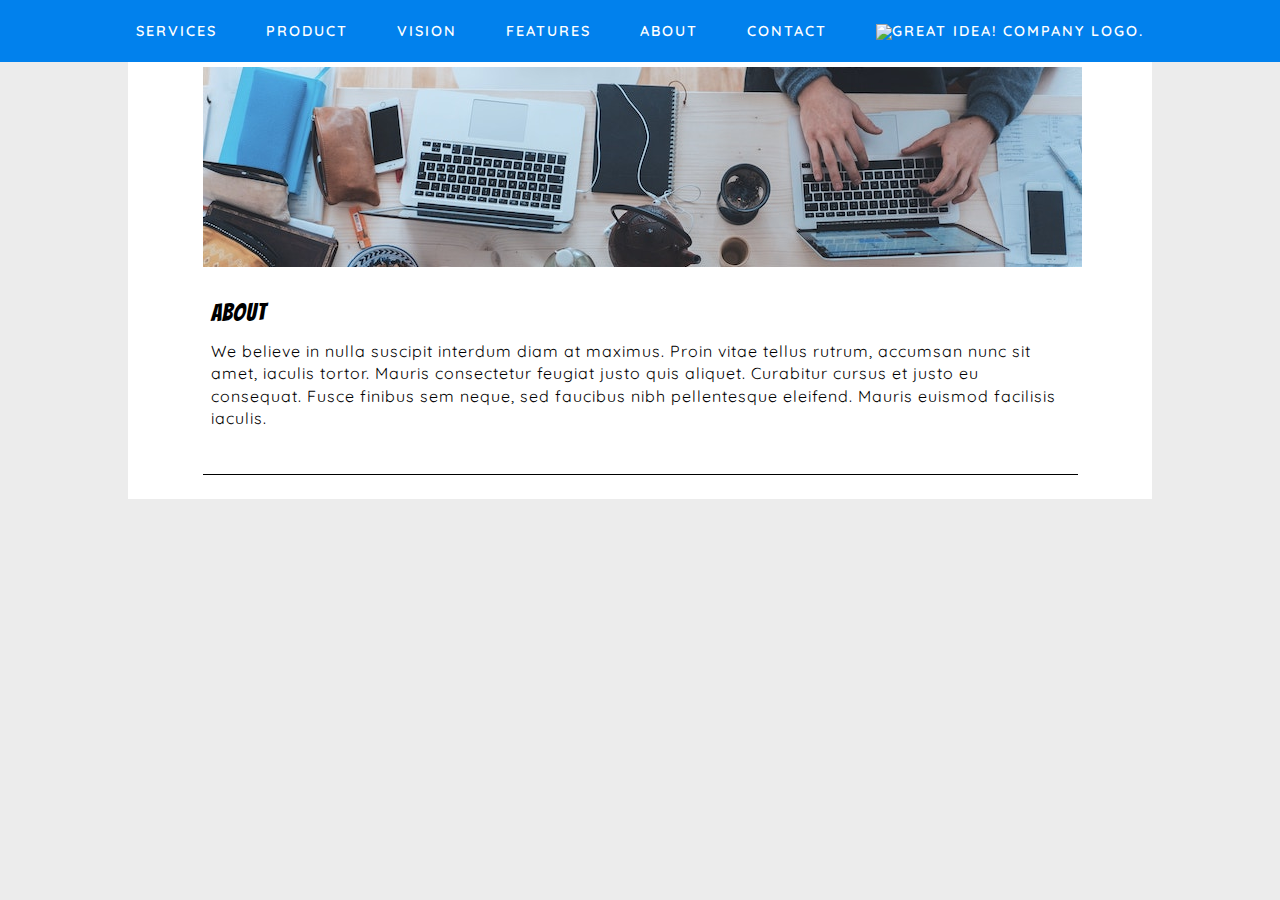
==== great-idea/about.html @ 461d0f36 "Creates about.html page and adds top nav and title banner to the new page" ====
<!doctype html>
<html lang="en">
<head>
  <meta charset="utf-8">

  <title>Great Idea!</title>

  <link href="https://fonts.googleapis.com/css?family=Bangers|Titillium+Web" rel="stylesheet">
  <link rel="stylesheet" href="css/index.css">

  <!--[if lt IE 9]>
    <script src="https://cdnjs.cloudflare.com/ajax/libs/html5shiv/3.7.3/html5shiv.js"></script>
  <![endif]-->
</head>

<body>
    <!--BEGIN HEADER SECTION-->
    <header>
      <nav>
        <a href="services.html">Services</a>
        <a href="#">Product</a>
        <a href="#">Vision</a>
        <a href="#">Features</a>
        <a href="#">About</a>
        <a href="#">Contact</a>
        <div class="no-hover"><a href="index.html"><img class="logo" src="img/logo.png" alt="Great Idea! Company logo."></a></div>
      </nav>
    </header>
    <!--END HEADER SECTION-->

    <!--BEGIN WRAPPER DIV-->
    <div class="wrapper">

        <!--BEGIN SERVICES TITLE BANNER-->
        <section class="banner-title">
            <img class="services-header-img" src="img/about-header.jpg" alt="Our banner header image">
    
            <h1>About</h1>
    
            <p>We believe in nulla suscipit interdum diam at maximus. Proin vitae tellus rutrum, accumsan nunc sit amet, iaculis tortor. Mauris consectetur feugiat justo quis aliquet. Curabitur cursus et justo eu consequat. Fusce finibus sem neque, sed faucibus nibh pellentesque eleifend. Mauris euismod facilisis iaculis.</p>
        </section>
        <!--END SERVICES TITLE BANNER-->

    </div>



</body>
</html>
---- great-idea/css/index.css ----
/* http://meyerweb.com/eric/tools/css/reset/ 
   v2.0 | 20110126
   License: none (public domain)
*/

/* Import Google font */
@import url('https://fonts.googleapis.com/css?family=Quicksand:400,600,700&display=swap');

html, body, div, span, applet, object, iframe,
h1, h2, h3, h4, h5, h6, p, blockquote, pre,
a, abbr, acronym, address, big, cite, code,
del, dfn, em, img, ins, kbd, q, s, samp,
small, strike, strong, sub, sup, tt, var,
b, u, i, center,
dl, dt, dd, ol, ul, li,
fieldset, form, label, legend,
table, caption, tbody, tfoot, thead, tr, th, td,
article, aside, canvas, details, embed, 
figure, figcaption, footer, header, hgroup, 
menu, nav, output, ruby, section, summary,
time, mark, audio, video {
	margin: 0;
	padding: 0;
	border: 0;
	font-size: 100%;
	font: inherit;
	vertical-align: baseline;
}
/* HTML5 display-role reset for older browsers */
article, aside, details, figcaption, figure, 
footer, header, hgroup, menu, nav, section {
	display: block;
}
body {
	line-height: 1;
}
ol, ul {
	list-style: none;
}
blockquote, q {
	quotes: none;
}
blockquote:before, blockquote:after,
q:before, q:after {
	content: '';
	content: none;
}
table {
	border-collapse: collapse;
	border-spacing: 0;
}

/* Set every element's box-sizing to border-box */
* {
    box-sizing: border-box;
}

html, body {
    height: 100%;
    font-family: 'Quicksand', sans-serif;
}

h1, h2, h3, h4, h5 {
    font-family: 'Bangers', cursive;
    letter-spacing: 1px;
    margin-bottom: 15px;
}

p {
	letter-spacing: 1px;
	line-height: 1.4;
}

ul {
	list-style-type: square;
	list-style-position: inside;
	line-height: 2;
}


/* Copy and paste your work from yesterday here and start to refactor into flexbox */

/****** BASE LAYOUT STYLES ******/
body {
	background: #ECECEC;
}

.wrapper {
	width: 1024px;
	margin: 0 auto;
	background: #FFF;
	padding: 24px 74.5px;
}

/****** NAVIGATION STYLES ******/
header {
	background: #0181ED;
	width: 100%;
	padding: 16px;
	position: fixed;
}

nav {
	max-width: 1024px;
	display: flex;
	align-items: center;
	justify-content: space-between;
	flex-flow: row wrap;
	margin: 0 auto;
	padding: 0 8px;
}

nav a {
	text-decoration: none;
	color: #FFF;
	font-size: .9em;
	font-weight: 600;
	letter-spacing: 2px;
	text-transform: uppercase;
	padding: 8px 0;
}

nav a:hover {
	border-bottom: 1px solid;
	animation-name: hover-colors;
	animation-duration: .5s;
}

@keyframes hover-colors {
	0% {
		color: #fff;
	}
	25% {
		color: #B9F3FF;
	}
	50% {
		color: #DA73BC;
	}
	75% {
		color: #45EC79;
	}
}

/*disables hover on logo link back to homepage index.html*/
.no-hover a:hover {
	border-bottom: 0px none;
	animation-name: none; 
	animation-duration: 0s;
}

/****** TITLE BANNER STYLES ******/ 
.banner {
	display: flex;
	justify-content: space-around;
	align-items: center;
	padding: 116px 0 72px;
	border-bottom: 1px solid #000;
}

.title {
	text-align: center;
}

.title button {
	font-family: 'Quicksand', sans-serif;
	font-size: 1.1em;
	font-weight: 700;
	color: #0181ED;
	letter-spacing: 1px;
	width: 175px;
	height: 40px;
	background: none;
	border: 2px solid #0181ED;
	margin-top: 8px;
}

.title button:hover {
	background: #0181ED;
	color: #fff;
}

.title h1 {
	font-size: 72px;
}

/****** SECTION1 STYLES ******/
.section1 {
	display: flex;
	justify-content: space-between;
	padding: 40px 8px;
}

.section1 section {
	width: 48%;
}

/****** SECTION2 STYLES ******/
.section2 {
	display: flex;
	justify-content: space-between;
	padding: 40px 8px;
	border-bottom: 1px solid #000;
}

.section2 section {
	width: 30%;
}

/****** FOOTER STYLES ******/
footer {
	padding-top: 40px;
	padding-left: 8px;
	line-height: 1.3;
}

footer a {
	text-decoration: none;
	color: #000;
}

.copyright {
	text-align: center;
	padding: 60px 0;
	font-size: small;
}

/****** TITLE BANNER STYLES ******/

.banner-title {
	padding-top: 43px;
	padding-bottom: 44px;
	border-bottom: 1px solid black;
}

.banner-title h1 {
	font-size: 1.5em;
	padding-top: 32px;
	padding-left: 8px;
	padding-right: 8px;
}

.banner-title p {
	padding: 0 8px;
}

/****** SERVICES STYLES ******/

.services-cards {
	display: flex;
	flex-wrap: wrap;
	justify-content: space-between;
	margin: 2% 0;
}

.services-cards section {
	border: 1px solid #000;
	width: 48%;
	padding: 2%;
	margin: 2% 0;
	background: #F4F3F4;
}

.services-cards p {
	font-size: .8em;
	line-height: 1.5;
}

.services-cards button {
	width: 140px;
	height: 32px;
	background-color: #fff;
	border-radius: 8px;
	border: 1px solid #000;
	margin-top: 4%;
}

.services-more-info {
	border-top: 2px solid #000;
	padding-top: 40px;
	display: flex;
	flex-wrap: wrap;
	justify-content: space-between;
	align-items: flex-start;
	line-height: 1.5;
}

.services-more-info-copy {
	width: 48%;
}

.services-more-info-copy p,
.services-more-info-copy ul {
	font-size: .9em;
}

.services-more-info ul {
	padding-top: 2.5%;
	letter-spacing: 1px;
}
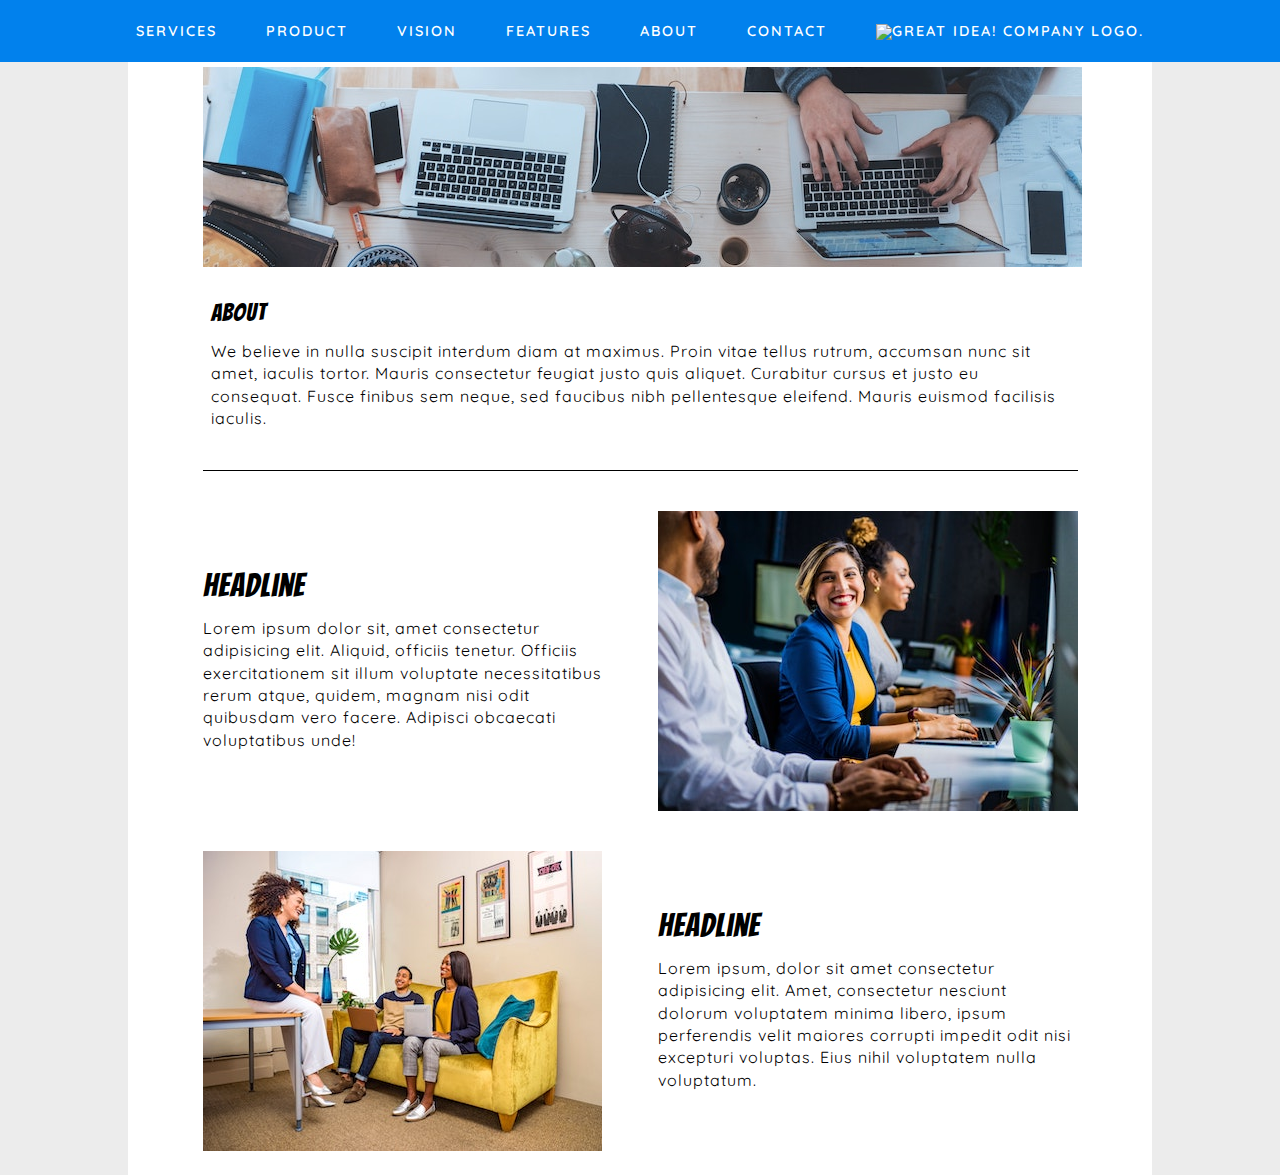
==== commit 0ce7f9b7: "Creates and adds content to main about section" ====
--- a/great-idea/about.html
+++ b/great-idea/about.html
@@ -41,7 +41,32 @@
         </section>
         <!--END SERVICES TITLE BANNER-->
 
+        <!--BEGIN ABOUT MAIN-->
+            <div class="about-main">
+                <section class="about-1">
+                    <div class="about-1-text">
+                        <h2>Headline</h2>
+                        <p>Lorem ipsum dolor sit, amet consectetur adipisicing elit. Aliquid, officiis tenetur. Officiis exercitationem sit illum voluptate necessitatibus rerum atque, quidem, magnam nisi odit quibusdam vero facere. Adipisci obcaecati voluptatibus unde!</p>
+                    </div>
+                    <img src="img/about-1.jpg" alt="Woman in blue suit jacket smiling at work">
+                </section>
+
+                <section class="about-2">
+                    <div class="about-2-text">
+                        <h2>Headline</h2>
+                        <p>Lorem ipsum, dolor sit amet consectetur adipisicing elit. Amet, consectetur nesciunt dolorum voluptatem minima libero, ipsum perferendis velit maiores corrupti impedit odit nisi excepturi voluptas. Eius nihil voluptatem nulla voluptatum.</p>
+                    </div>
+                    <img src="img/about-2.jpg" alt="Three colleagues chatting in office">
+                </section>
+            </div>
+            
+        <!--END ABOUT MAIN-->
+
+
+
+
     </div>
+
 
 
 
--- a/great-idea/css/index.css
+++ b/great-idea/css/index.css
@@ -228,7 +228,7 @@
 
 .banner-title {
 	padding-top: 43px;
-	padding-bottom: 44px;
+	padding-bottom: 40px;
 	border-bottom: 1px solid black;
 }
 
@@ -297,3 +297,27 @@
 	padding-top: 2.5%;
 	letter-spacing: 1px;
 }
+
+/****** ABOUT STYLE ******/
+
+
+.about-1,
+.about-2 {
+	display: flex;
+	padding-top: 40px;
+	justify-content: space-between;
+	align-items: center;
+}
+
+.about-2 {
+	flex-direction: row-reverse;
+}
+
+.about-1-text,
+.about-2-text {
+	width: 48%;
+}
+
+.about-main h2 {
+	font-size: 2em;
+}
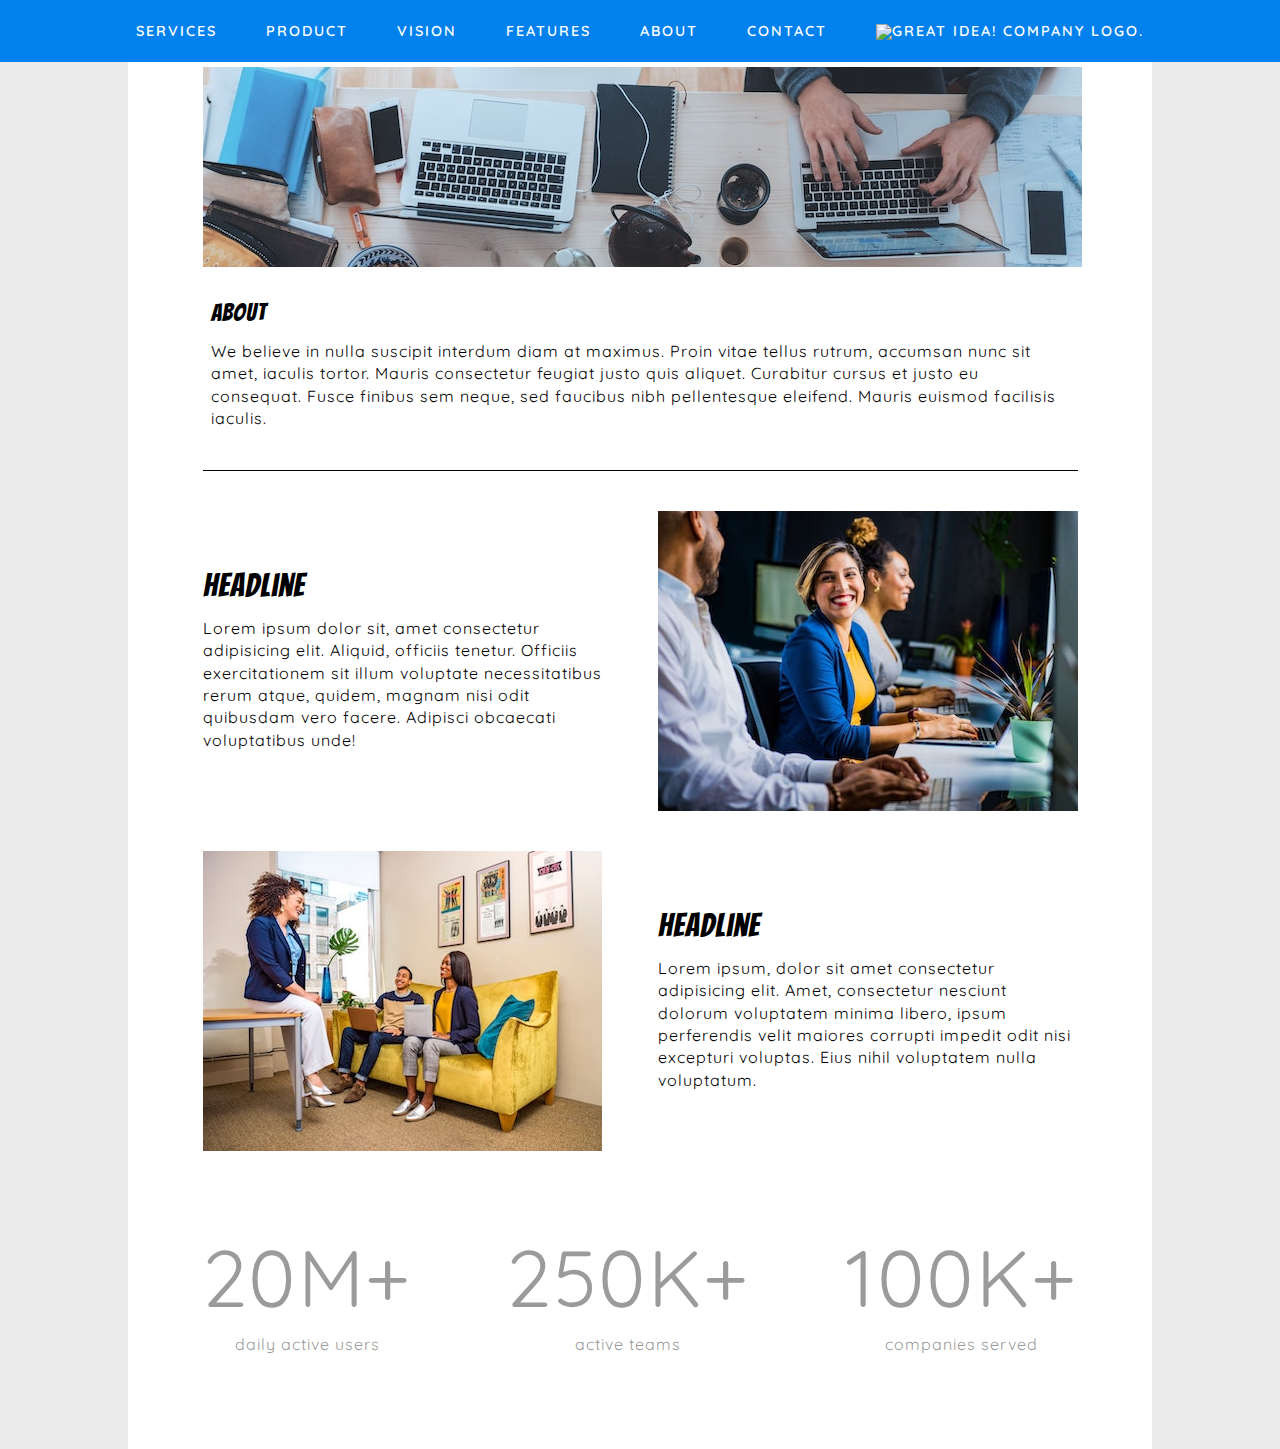
==== commit 73f38f7d: "Adds and styles data section to about.html" ====
--- a/great-idea/about.html
+++ b/great-idea/about.html
@@ -62,6 +62,25 @@
             
         <!--END ABOUT MAIN-->
 
+        <!--BEGIN DATA SECTION-->
+        <section class="data">
+            <div>
+                <p class="stat">20M+</p>
+                <p>daily active users</p>
+            </div>
+
+            <div>
+                <p class="stat">250K+</p>
+                <p>active teams</p>
+            </div>
+
+            <div>
+                <p class="stat">100K+</p>
+                <p>companies served</p>
+            </div>
+        </section>
+        <!--END DATA SECTION-->
+
 
 
 
--- a/great-idea/css/index.css
+++ b/great-idea/css/index.css
@@ -298,8 +298,7 @@
 	letter-spacing: 1px;
 }
 
-/****** ABOUT STYLE ******/
-
+/****** ABOUT STYLES ******/
 
 .about-1,
 .about-2 {
@@ -321,3 +320,16 @@
 .about-main h2 {
 	font-size: 2em;
 }
+
+.data {
+	display: flex;
+	justify-content: space-between;
+	padding: 8% 0;
+	text-align: center;
+	color: #9B9B9B;
+}
+
+.stat {
+	letter-spacing: 1.5px; 
+	font-size: 80px;
+}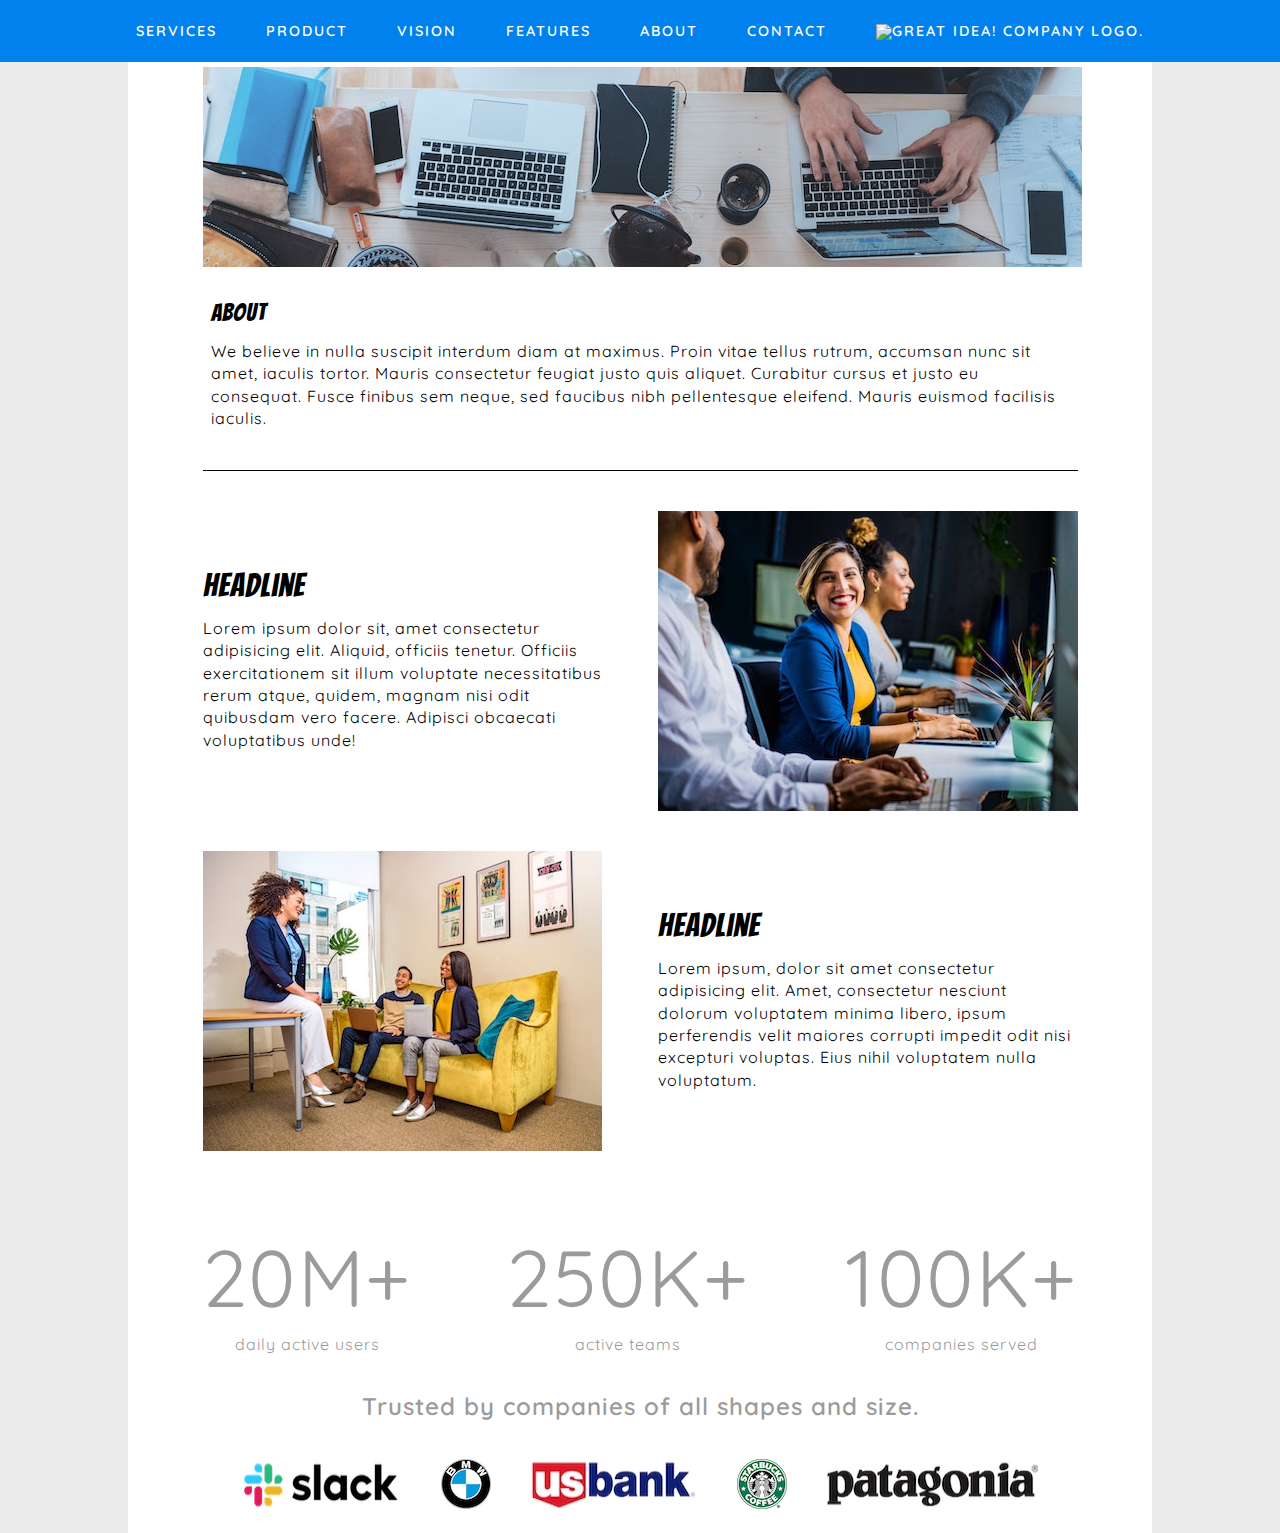
==== commit 17b14083: "Updates client section in about.html with logos and text" ====
--- a/great-idea/about.html
+++ b/great-idea/about.html
@@ -81,6 +81,20 @@
         </section>
         <!--END DATA SECTION-->
 
+        <!--BEGIN CLIENT SECTION-->
+        
+        <section class="clients">
+            <p>Trusted by companies of all shapes and size.</p>
+            <div class="logos">
+                <img src="img/slack-logo.png">
+                <img src="img/bmw-logo.png">
+                <img src="img/usbank-logo.jpg">
+                <img src="img/starbucks-logo.png">
+                <img src="img/patagonia-logo.png">
+            </div>
+        </section>
+        <!--END CLIENT SECTION-->
+
 
 
 
--- a/great-idea/css/index.css
+++ b/great-idea/css/index.css
@@ -324,7 +324,7 @@
 .data {
 	display: flex;
 	justify-content: space-between;
-	padding: 8% 0;
+	padding: 8% 0 4%;
 	text-align: center;
 	color: #9B9B9B;
 }
@@ -332,4 +332,17 @@
 .stat {
 	letter-spacing: 1.5px; 
 	font-size: 80px;
+}
+
+.clients p {
+	color: #9B9B9B;
+	font-size: 1.5em;
+	font-weight: 600;
+	text-align: center;
+	padding-bottom: 4%;
+}
+
+.logos {
+	display: flex;
+	justify-content: space-evenly;
 }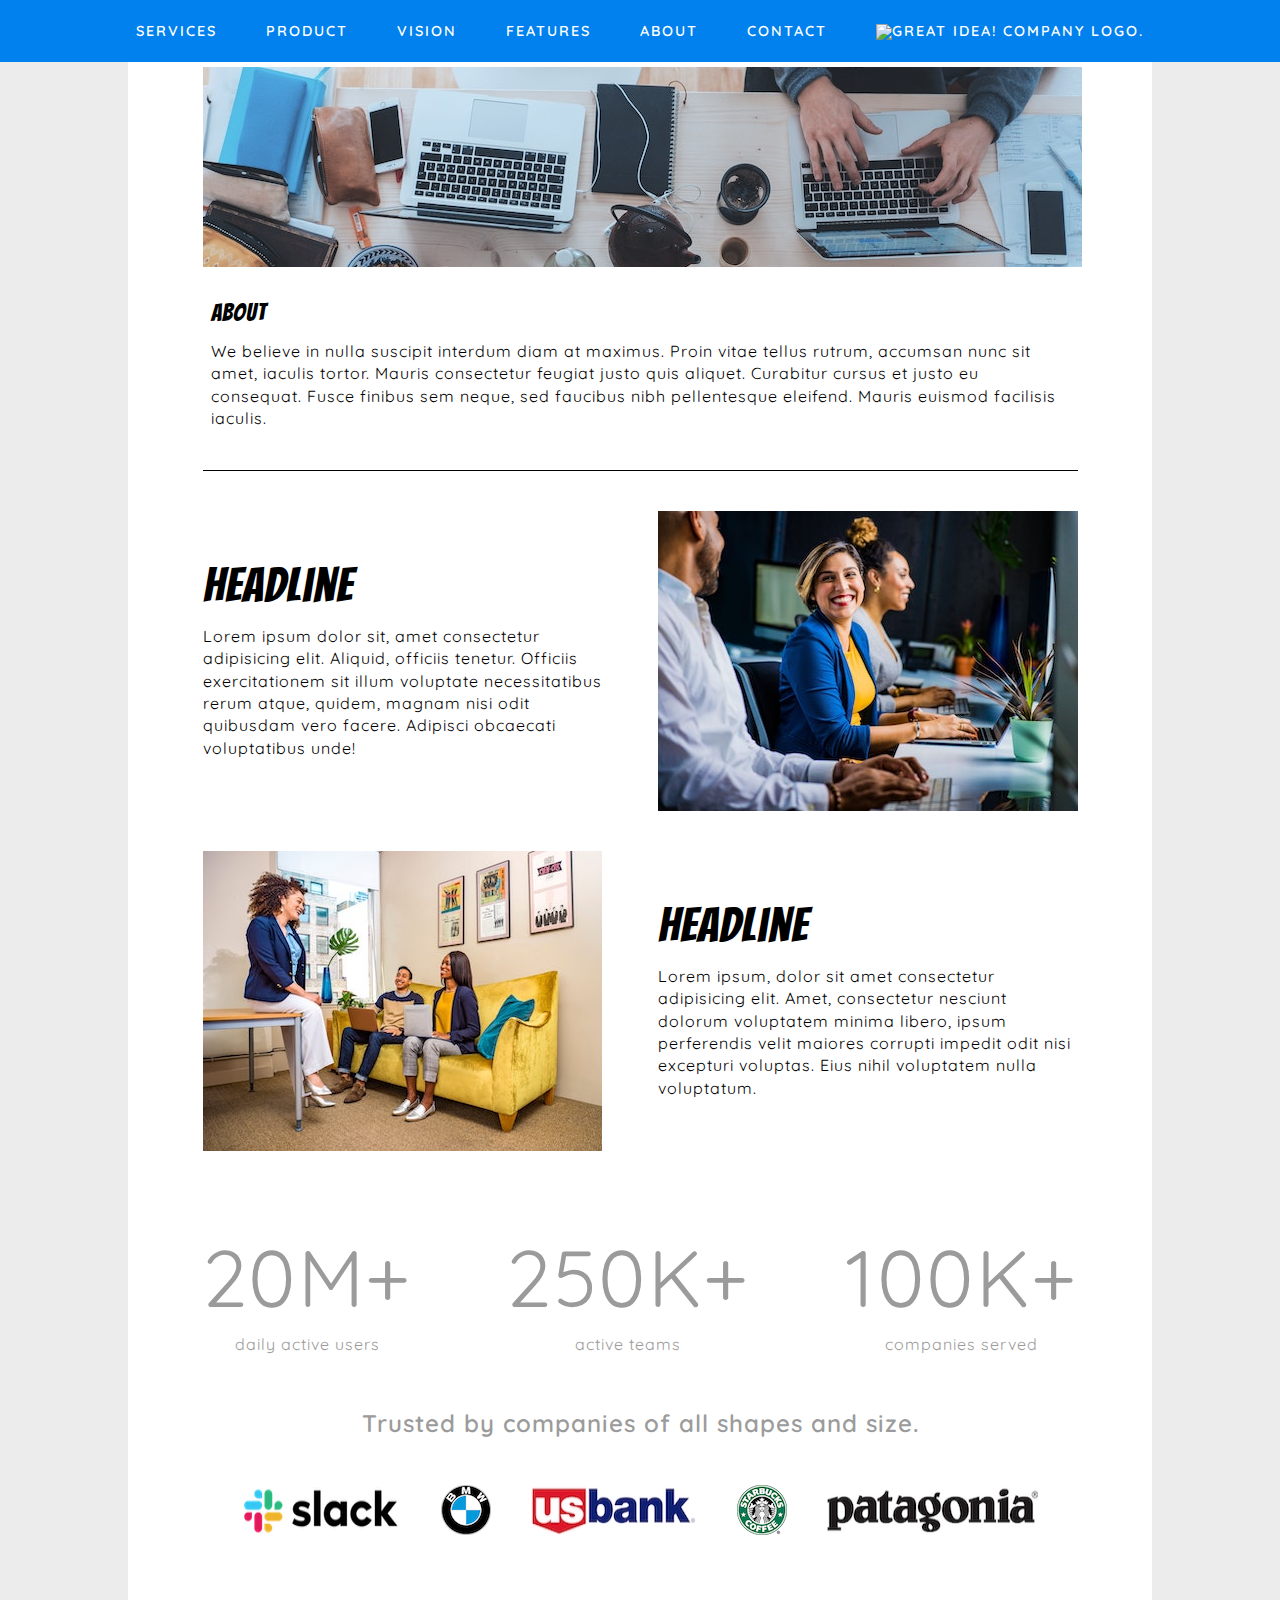
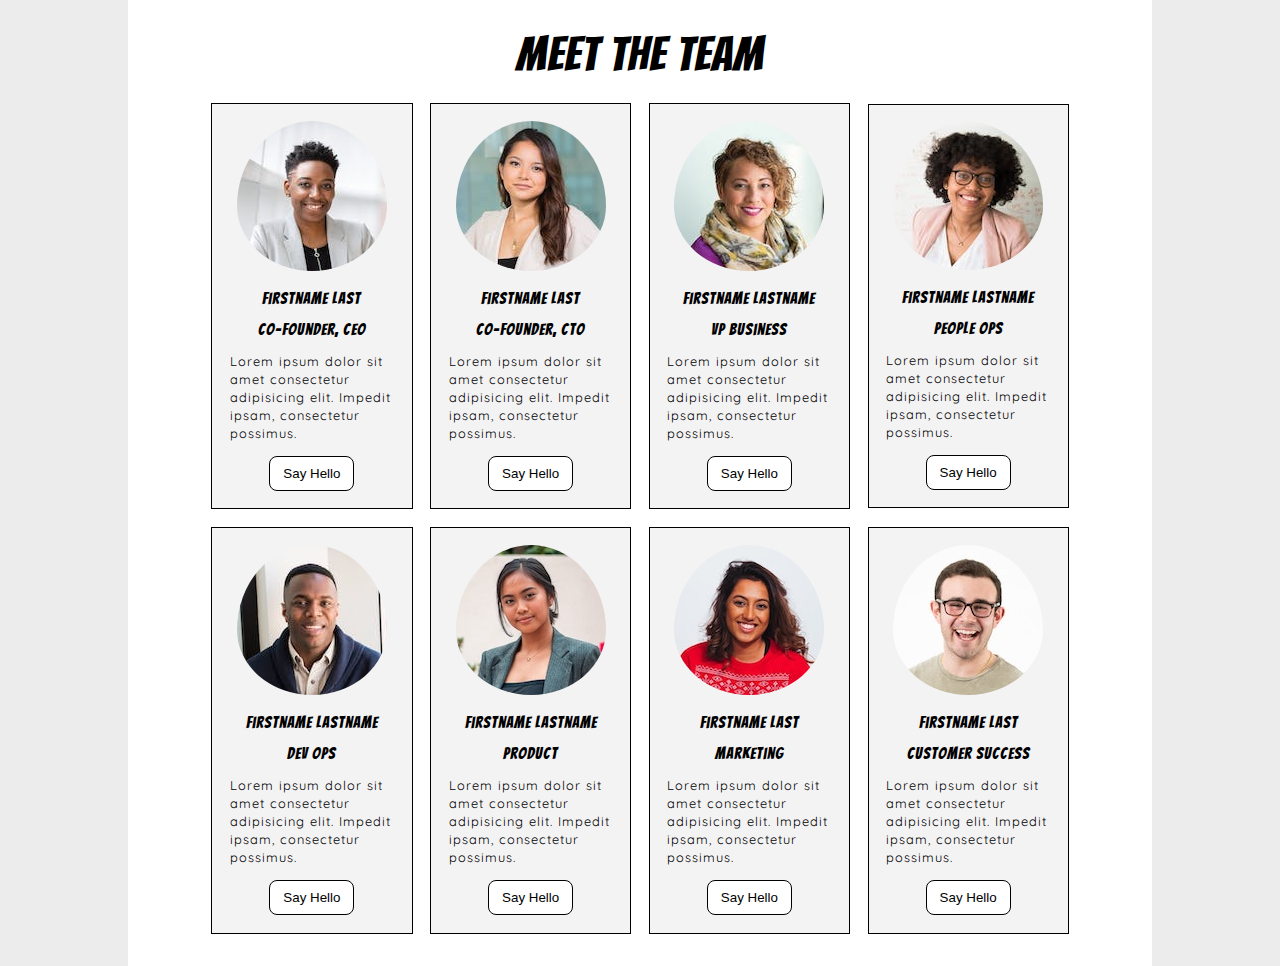
==== commit e381db40: "Creates team section in about.html" ====
--- a/great-idea/about.html
+++ b/great-idea/about.html
@@ -94,6 +94,76 @@
             </div>
         </section>
         <!--END CLIENT SECTION-->
+        
+        <!--BEGIN TEAM SECITON-->
+        <h2 class="meet-team">Meet the Team</h2>
+        <section class="team">
+
+            <div class="team-card">
+                <img src="img/team/team-1.jpeg">
+                <h3>Firstname Last</h3>
+                <h3>Co-Founder, CEO</h3>
+                <p>Lorem ipsum dolor sit amet consectetur adipisicing elit. Impedit ipsam, consectetur possimus.</p>
+                <button type="button">Say Hello</button>
+            </div>
+
+            <div class="team-card">
+                <img src="img/team/team-2.jpeg">
+                <h3>Firstname Last</h3>
+                <h3>Co-Founder, CTO</h3>
+                <p>Lorem ipsum dolor sit amet consectetur adipisicing elit. Impedit ipsam, consectetur possimus.</p>
+                <button type="button">Say Hello</button>
+            </div>
+
+            <div class="team-card">
+                <img src="img/team/team-3.jpeg">
+                <h3>Firstname Lastname</h3>
+                <h3>VP Business</h3>
+                <p>Lorem ipsum dolor sit amet consectetur adipisicing elit. Impedit ipsam, consectetur possimus.</p>
+                <button type="button">Say Hello</button>
+            </div>
+
+            <div class="team-card">
+                <img src="img/team/team-4.jpeg">
+                <h3>Firstname Lastname</h3>
+                <h3>People Ops</h3>
+                <p>Lorem ipsum dolor sit amet consectetur adipisicing elit. Impedit ipsam, consectetur possimus.</p>
+                <button type="button">Say Hello</button>
+            </div>
+
+            <div class="team-card">
+                <img src="img/team/team-5.jpeg">
+                <h3>Firstname Lastname</h3>
+                <h3>Dev Ops</h3>
+                <p>Lorem ipsum dolor sit amet consectetur adipisicing elit. Impedit ipsam, consectetur possimus.</p>
+                <button type="button">Say Hello</button>
+            </div>
+
+            <div class="team-card">
+                <img src="img/team/team-6.jpeg">
+                <h3>Firstname Lastname</h3>
+                <h3>Product</h3>
+                <p>Lorem ipsum dolor sit amet consectetur adipisicing elit. Impedit ipsam, consectetur possimus.</p>
+                <button type="button">Say Hello</button>
+            </div>
+
+            <div class="team-card">
+                <img src="img/team/team-7.jpeg">
+                <h3>Firstname Last</h3>
+                <h3>Marketing</h3>
+                <p>Lorem ipsum dolor sit amet consectetur adipisicing elit. Impedit ipsam, consectetur possimus.</p>
+                <button type="button">Say Hello</button>
+            </div>
+
+            <div class="team-card">
+                <img src="img/team/team-8.jpeg">
+                <h3>Firstname Last</h3>
+                <h3>Customer Success</h3>
+                <p>Lorem ipsum dolor sit amet consectetur adipisicing elit. Impedit ipsam, consectetur possimus.</p>
+                <button type="button">Say Hello</button>
+            </div>
+        </section>
+        <!--END TEAM SECTION-->
 
 
 
--- a/great-idea/css/index.css
+++ b/great-idea/css/index.css
@@ -318,13 +318,13 @@
 }
 
 .about-main h2 {
-	font-size: 2em;
+	font-size: 3em;
 }
 
 .data {
 	display: flex;
 	justify-content: space-between;
-	padding: 8% 0 4%;
+	padding: 8% 0 6%;
 	text-align: center;
 	color: #9B9B9B;
 }
@@ -339,10 +339,63 @@
 	font-size: 1.5em;
 	font-weight: 600;
 	text-align: center;
-	padding-bottom: 4%;
 }
 
 .logos {
 	display: flex;
 	justify-content: space-evenly;
+	padding: 5% 0;
+}
+
+h2.meet-team {
+	font-size: 3em;
+	text-align: center;
+	margin-top: 6%;
+}
+
+.team {
+	display: flex;
+	flex-wrap: wrap;
+	justify-content: space-between;
+	align-items: center;
+}
+
+.team img {
+	border-radius: 50%;
+	padding-bottom: 20px;
+}
+
+.team p {
+	font-size: .8em;
+}
+
+.team-card {
+	display: flex;
+	flex-wrap: wrap;
+	justify-content: center;
+	align-items: center;
+	background: #F4F3F4;
+	border: 1px solid #000;
+	width: 23%;
+	padding: 2%;
+	margin: 1%;
+}
+
+.team-card button {
+	width: 85px;
+	height: 35px;
+	background-color: #fff;
+	border-radius: 8px;
+	border: 1px solid #000;
+	margin-top: 8%;
+}
+
+.team-card button:hover {
+	width: 85px;
+	height: 35px;
+	color: #fff;
+	background-color: #000;
+	border-radius: 8px;
+	border: 1px solid #000;
+	margin-top: 5%;
 }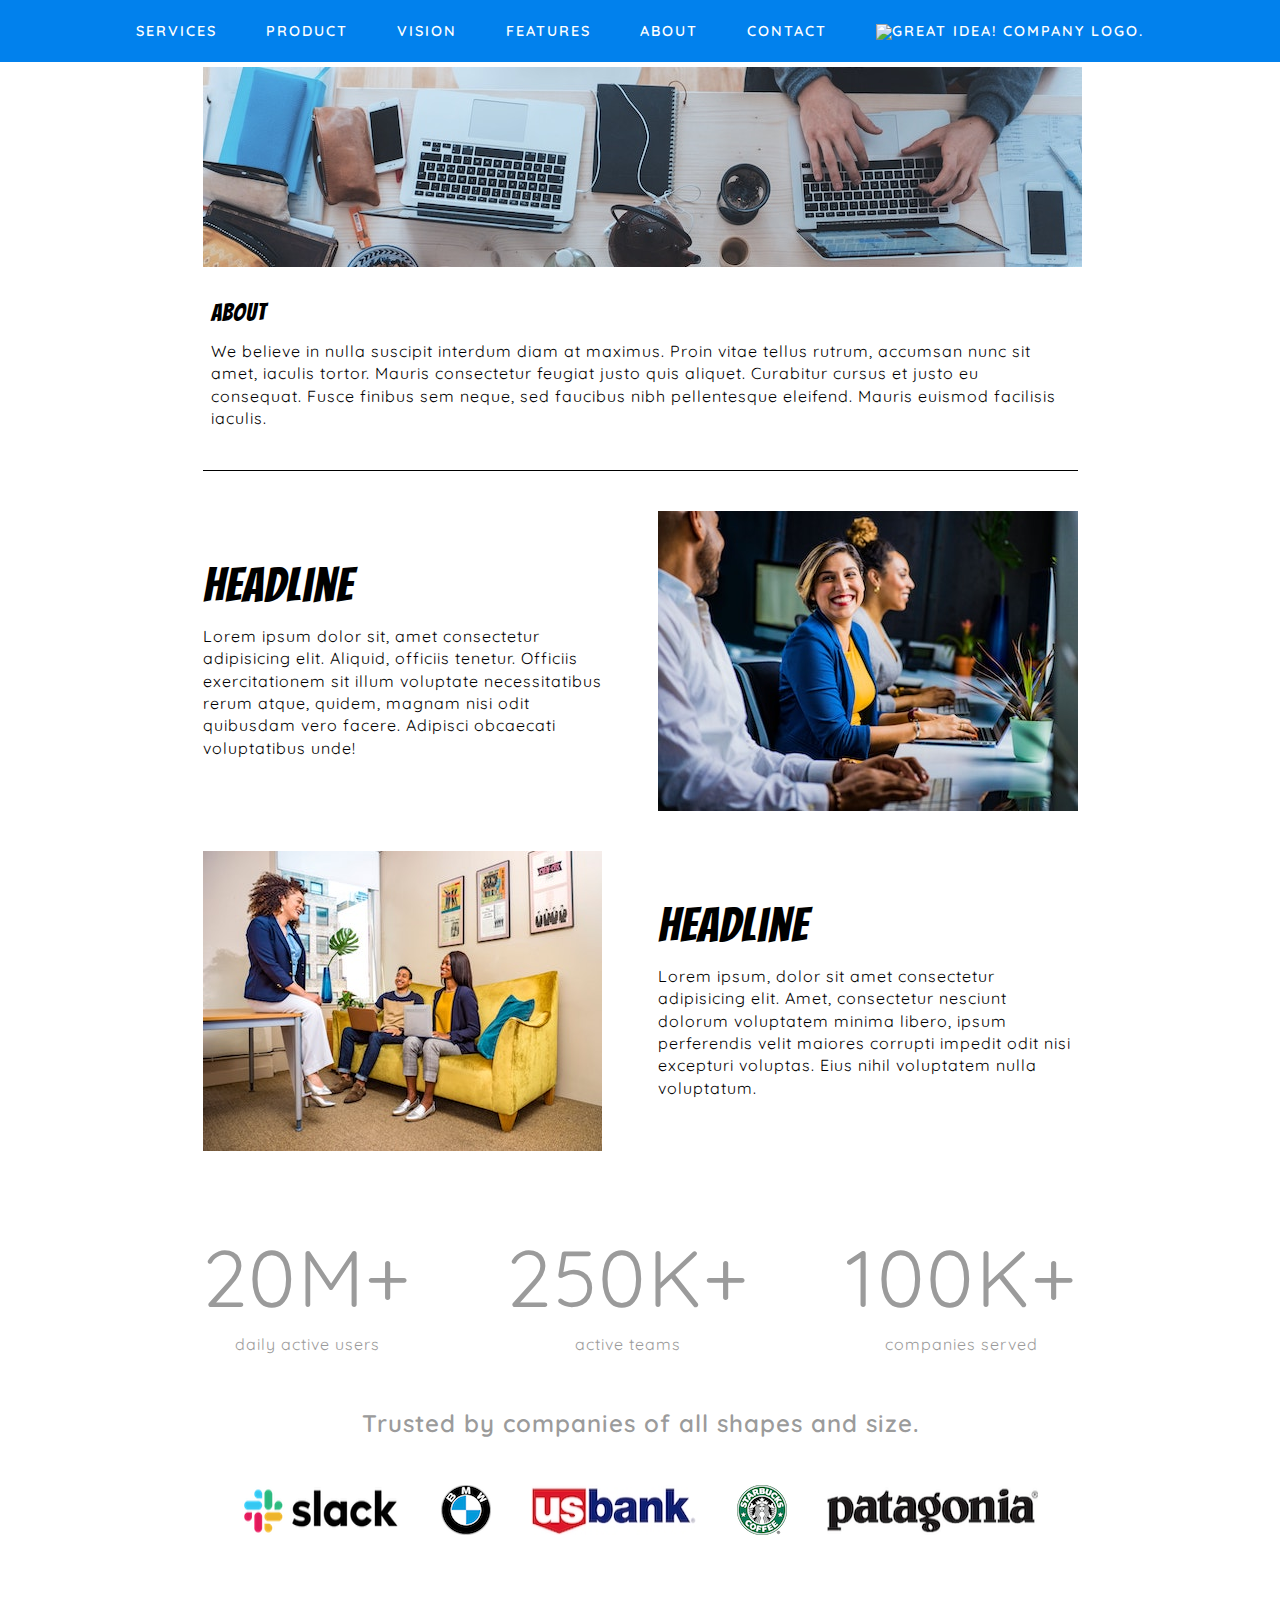
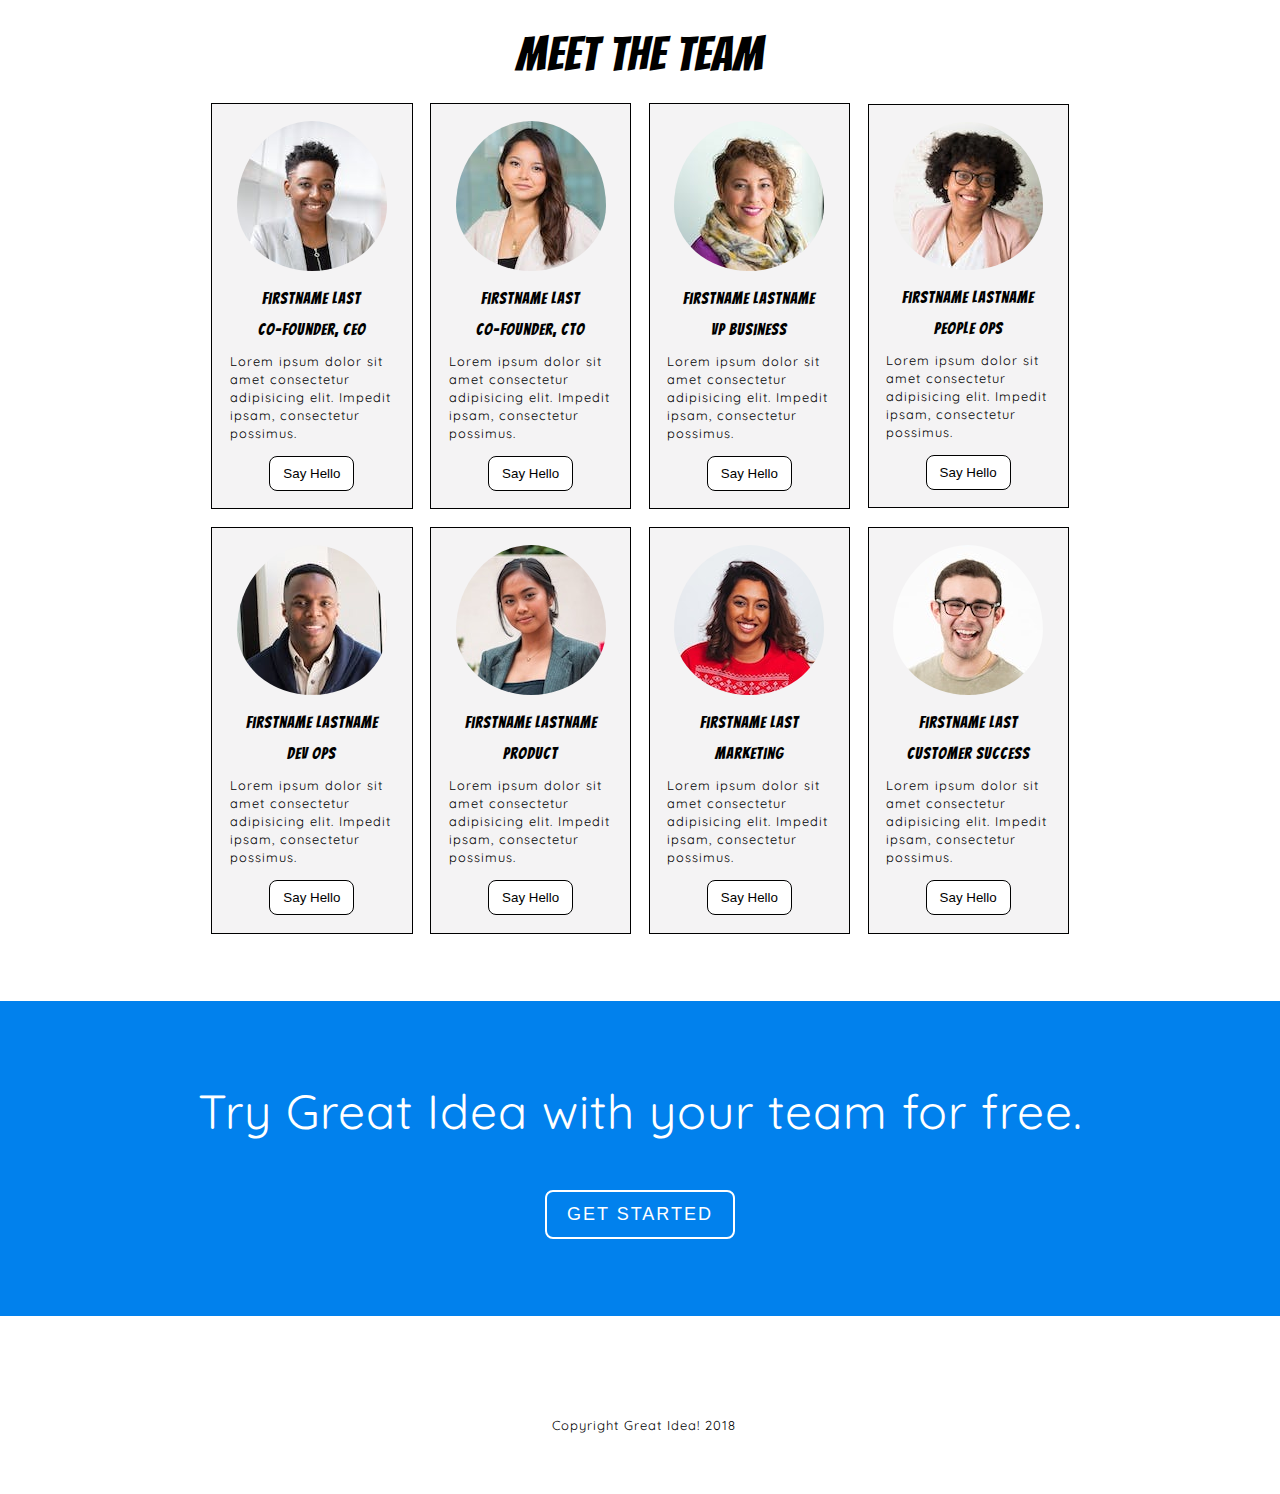
==== commit 044d7099: "Creates bottom CTA banner in about.html" ====
--- a/great-idea/about.html
+++ b/great-idea/about.html
@@ -165,10 +165,25 @@
         </section>
         <!--END TEAM SECTION-->
 
+    </div>
+    <!--END WRAPPER DIV-->
+
+    <!--BEGIN CTA BANNER SECTION-->
+    <div class="bottom-CTA">
+        <p>Try Great Idea with your team for free.</p><br/>
+        <button type="button">Get Started</button>
+    </div>
+    <!--END CTA BANNER SECTION-->
+
+    <!--BEGIN FOOTER-->
+    <footer>
+        <p class="copyright">Copyright Great Idea! 2018</p>
+    </footer>
+    <!--END FOOTER-->
+        
 
 
 
-    </div>
 
 
 
--- a/great-idea/css/index.css
+++ b/great-idea/css/index.css
@@ -82,7 +82,6 @@
 
 /****** BASE LAYOUT STYLES ******/
 body {
-	background: #ECECEC;
 }
 
 .wrapper {
@@ -358,6 +357,7 @@
 	flex-wrap: wrap;
 	justify-content: space-between;
 	align-items: center;
+	margin-bottom: 4%;
 }
 
 .team img {
@@ -398,4 +398,39 @@
 	border-radius: 8px;
 	border: 1px solid #000;
 	margin-top: 5%;
+}
+
+.bottom-CTA {
+	left: 0;
+	background: #0181ED;
+	width: 100%;
+	display: flex;
+	justify-content: center;
+	align-items: center;
+	flex-wrap: wrap;
+	padding: 6%;
+}
+
+.bottom-CTA p {
+	width: 100%;
+	font-size: 3em;
+	text-align: center;
+	color: #fff;
+	margin-bottom: 4%;
+}
+
+.bottom-CTA button {
+	border: 2px solid #fff;
+	background: #0181ED;
+	color: #fff;
+	border-radius: 8px;
+	font-size: 18px;
+	letter-spacing: 2px;
+	text-transform: uppercase;
+	padding: 12px 20px;
+}
+
+.bottom-CTA button:hover {
+	color: #0181ED;
+	background: #fff;	
 }